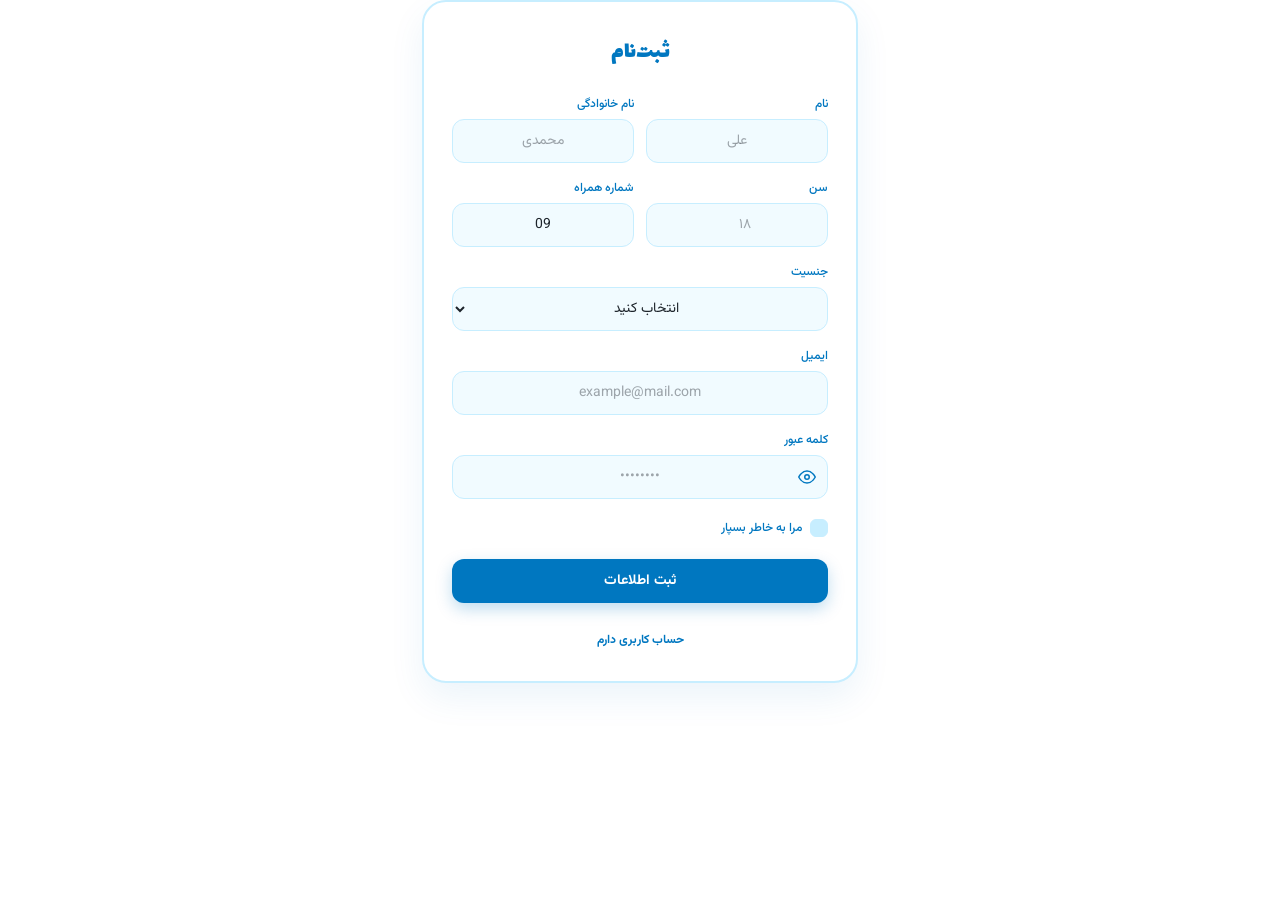
==== pages/login.html @ 34ee4c3d "feat: add sign in and sign out pages" ====
<!DOCTYPE html>
<html lang="fa" dir="rtl">

<head>
    <meta charset="UTF-8">
    <meta name="viewport" content="width=device-width, initial-scale=1.0">
    <title>login</title>
    <link rel="stylesheet" href="../css/main.css">
</head>

<body>

    <main class="auth-container">
        <!-- Sign Up Section -->
        <section class="auth-card" id="signup-section">
            <h1 class="auth-title">ثبت‌نام</h1>
            <form class="auth-form" id="signup-form" novalidate>
                <div class="form-row">
                    <div class="form-group">
                        <label for="signup-name">نام</label>
                        <div class="input-wrapper">
                            <input type="text" id="signup-name" name="name" placeholder="علی" autocomplete="given-name">
                            <span class="status-icon"></span>
                        </div>
                    </div>
                    <div class="form-group">
                        <label for="signup-family">نام خانوادگی</label>
                        <div class="input-wrapper">
                            <input type="text" id="signup-family" name="family" placeholder="محمدی"
                                autocomplete="family-name">
                            <span class="status-icon"></span>
                        </div>
                    </div>
                </div>

                <div class="form-row">
                    <div class="form-group">
                        <label for="signup-age">سن</label>
                        <div class="input-wrapper">
                            <input type="number" id="signup-age" name="age" placeholder="۱۸" min="1" max="120">
                            <span class="status-icon"></span>
                        </div>
                    </div>
                    <div class="form-group">
                        <label for="signup-phone">شماره همراه</label>
                        <div class="input-wrapper">
                            <input type="tel" id="signup-phone" name="phone" value="09" maxlength="11">
                            <span class="status-icon"></span>
                        </div>
                    </div>
                </div>

                <div class="form-group">
                    <label for="signup-gender">جنسیت</label>
                    <div class="input-wrapper">
                        <select id="signup-gender" name="gender">
                            <option value="" disabled selected>انتخاب کنید</option>
                            <option value="male">مرد</option>
                            <option value="female">زن</option>
                            <option value="other">سایر</option>
                        </select>
                        <span class="status-icon"></span>
                    </div>
                </div>

                <div class="form-group">
                    <label for="signup-email">ایمیل</label>
                    <div class="input-wrapper">
                        <input type="email" id="signup-email" name="email" placeholder="example@mail.com"
                            autocomplete="email">
                        <span class="status-icon"></span>
                    </div>
                </div>

                <div class="form-group">
                    <label for="signup-password">کلمه عبور</label>
                    <div class="input-wrapper">
                        <input type="password" id="signup-password" name="password" placeholder="••••••••"
                            autocomplete="new-password">
                        <button type="button" class="password-toggle" aria-label="Toggle Password Visibility">
                            <svg class="eye-icon" viewBox="0 0 24 24" fill="none" stroke="currentColor" stroke-width="2"
                                stroke-linecap="round" stroke-linejoin="round">
                                <path d="M1 12s4-8 11-8 11 8 11 8-4 8-11 8-11-8-11-8z" />
                                <circle cx="12" cy="12" r="3" />
                            </svg>
                        </button>
                        <span class="status-icon"></span>
                    </div>
                </div>

                <div class="form-group checkbox-group">
                    <label class="custom-checkbox">
                        <input type="checkbox" id="signup-remember" name="remember">
                        <span class="checkmark"></span>
                        <span class="label-text">مرا به خاطر بسپار</span>
                    </label>
                </div>

                <button type="submit" class="btn-primary">ثبت اطلاعات</button>

                <div class="auth-footer">
                    <button type="button" class="btn-link" id="show-signin">حساب کاربری دارم</button>
                </div>
            </form>
        </section>

        <!-- Sign In Section -->
        <section class="auth-card is-hidden" id="signin-section">
            <h1 class="auth-title">ورود به حساب</h1>
            <form class="auth-form" id="signin-form" novalidate>
                <div class="form-group">
                    <label for="signin-email">ایمیل</label>
                    <div class="input-wrapper">
                        <input type="email" id="signin-email" name="email" placeholder="example@mail.com"
                            autocomplete="email">
                        <span class="status-icon"></span>
                    </div>
                </div>

                <div class="form-group">
                    <label for="signin-password">کلمه عبور</label>
                    <div class="input-wrapper">
                        <input type="password" id="signin-password" name="password" placeholder="••••••••"
                            autocomplete="current-password">
                        <button type="button" class="password-toggle" aria-label="Toggle Password Visibility">
                            <svg class="eye-icon" viewBox="0 0 24 24" fill="none" stroke="currentColor" stroke-width="2"
                                stroke-linecap="round" stroke-linejoin="round">
                                <path d="M1 12s4-8 11-8 11 8 11 8-4 8-11 8-11-8-11-8z" />
                                <circle cx="12" cy="12" r="3" />
                            </svg>
                        </button>
                        <span class="status-icon"></span>
                    </div>
                </div>

                <div class="form-options">
                    <label class="custom-checkbox">
                        <input type="checkbox" id="signin-remember" name="remember">
                        <span class="checkmark"></span>
                        <span class="label-text">مرا به خاطر بسپار</span>
                    </label>
                    <a href="#" class="forgot-link">فراموشی کلمه عبور</a>
                </div>

                <button type="submit" class="btn-primary">ورود</button>

                <div class="auth-footer">
                    <button type="button" class="btn-link" id="show-signup">ایجاد حساب کاربری جدید</button>
                </div>
            </form>
        </section>
    </main>

    <script src="../js/pages_js/login.js"></script>
    <script src="../js/utils_js/validation.js"></script>
</body>

</html>
---- css/main.css ----
@import url('./variables.css');

@import url('./fonts.css');
@import url('./reset.css');


@import url('./components_style/nav_menu.css');
@import url('./components_style/hero.css');
@import url('./components_style/stats_bar.css');
@import url('./components_style/services.css');
@import url('./components_style/gallery.css');
@import url('./components_style/doctors_card.css');
@import url('./components_style/FAQ_Comments.css');
@import url('./components_style/equipment_showcase.css');
@import url('./components_style/footer.css');


@import url('./pages_style/login.css');
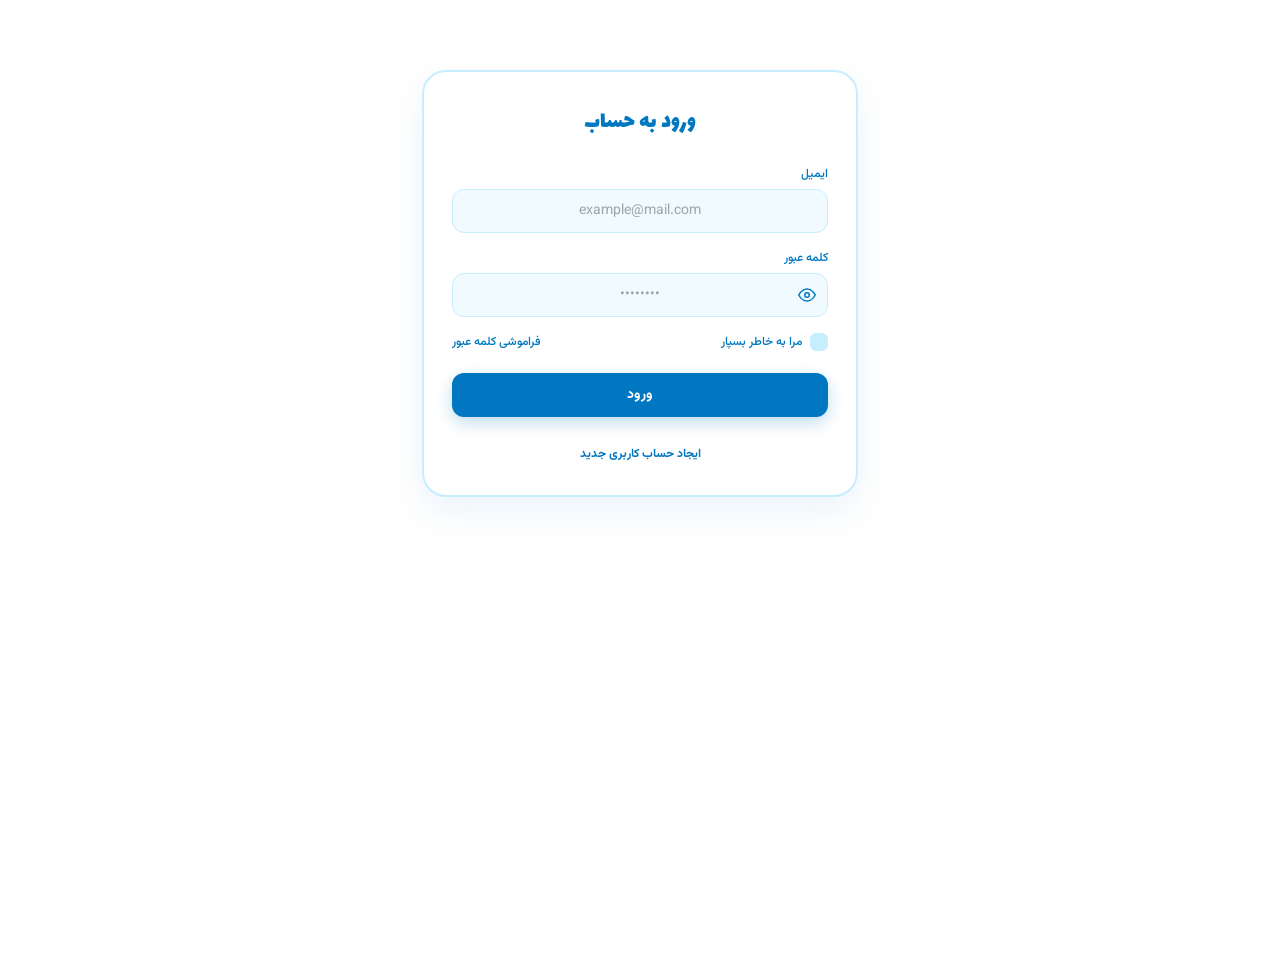
==== commit 6598605f: "feat: add user authentication with json-server" ====
--- a/pages/login.html
+++ b/pages/login.html
@@ -12,7 +12,7 @@
 
     <main class="auth-container">
         <!-- Sign Up Section -->
-        <section class="auth-card" id="signup-section">
+        <section class="auth-card is-hidden" id="signup-section">
             <h1 class="auth-title">ثبت‌نام</h1>
             <form class="auth-form" id="signup-form" novalidate>
                 <div class="form-row">
@@ -105,7 +105,7 @@
         </section>
 
         <!-- Sign In Section -->
-        <section class="auth-card is-hidden" id="signin-section">
+        <section class="auth-card" id="signin-section">
             <h1 class="auth-title">ورود به حساب</h1>
             <form class="auth-form" id="signin-form" novalidate>
                 <div class="form-group">
--- a/css/main.css
+++ b/css/main.css
@@ -13,6 +13,8 @@
 @import url('./components_style/FAQ_Comments.css');
 @import url('./components_style/equipment_showcase.css');
 @import url('./components_style/footer.css');
+@import url('./components_style/appointment_modal.css');
 
 
 @import url('./pages_style/login.css');
+
